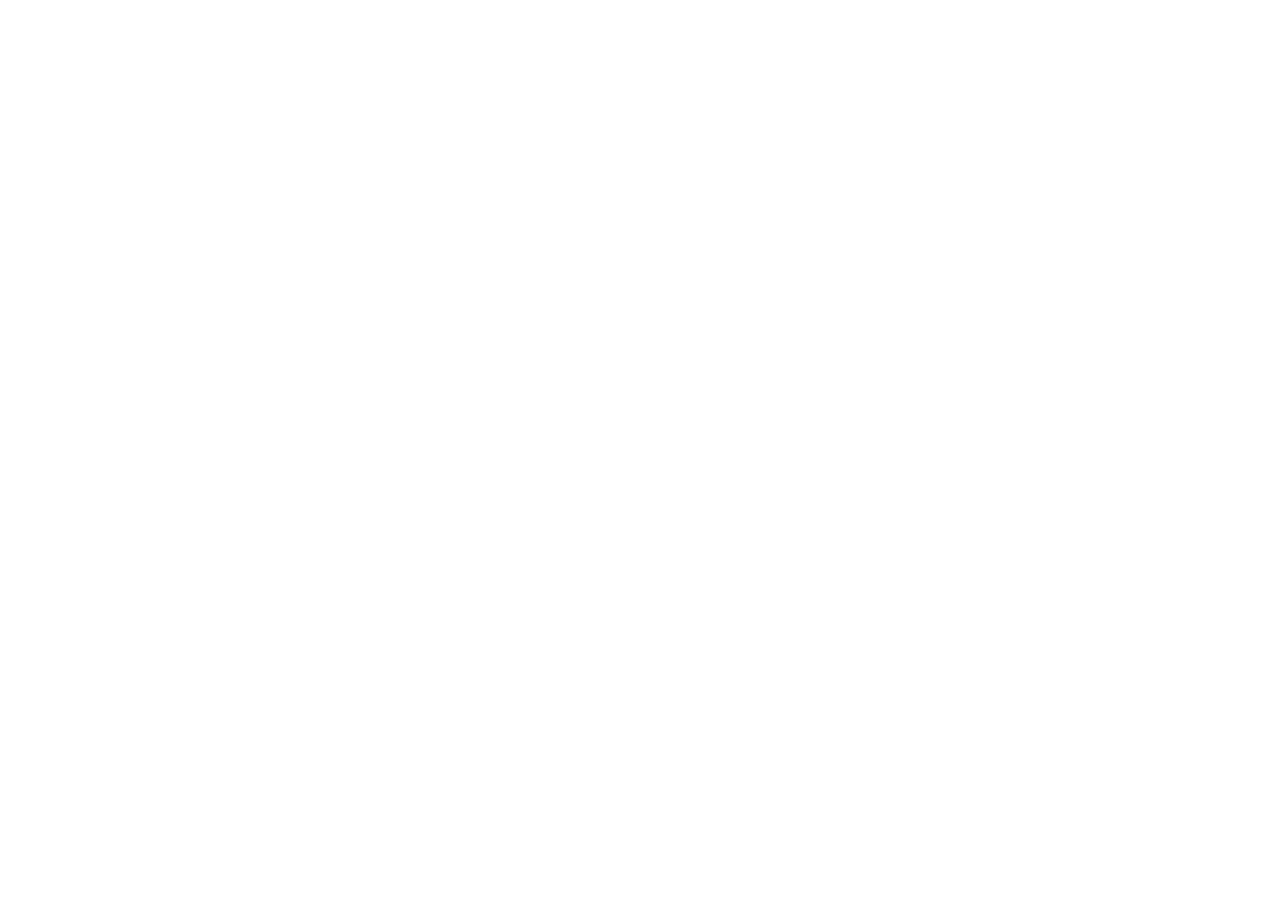
==== index.html @ 475f8e5d "Add temporary index.html redirecting to my homepage" ====
<!DOCTYPE html>
<html>
<head>
<meta charset="utf-8"/>
<meta http-equiv="refresh" content="0;url=https://www.mat.uniroma2.it/~pasquale/">
<title>Francesco Pasquale</title>
</head>
<body>
</body>
</html>
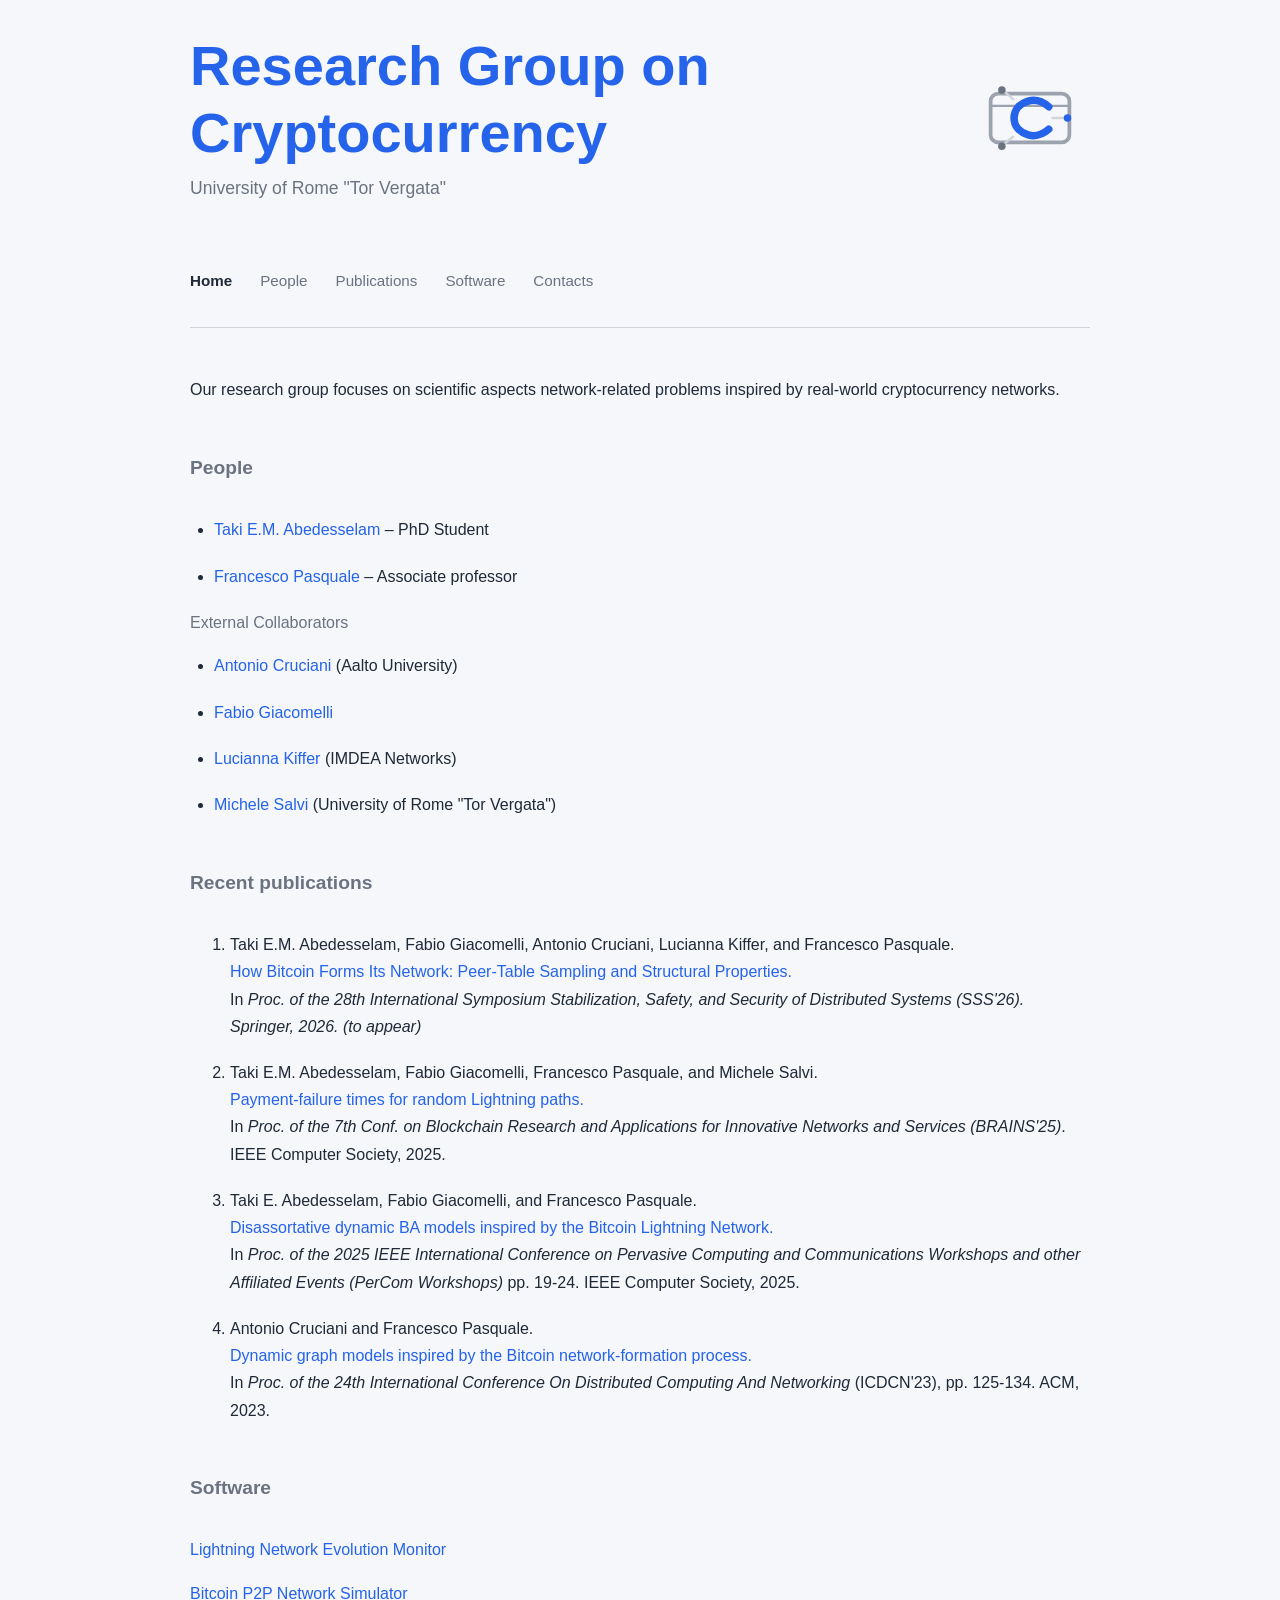
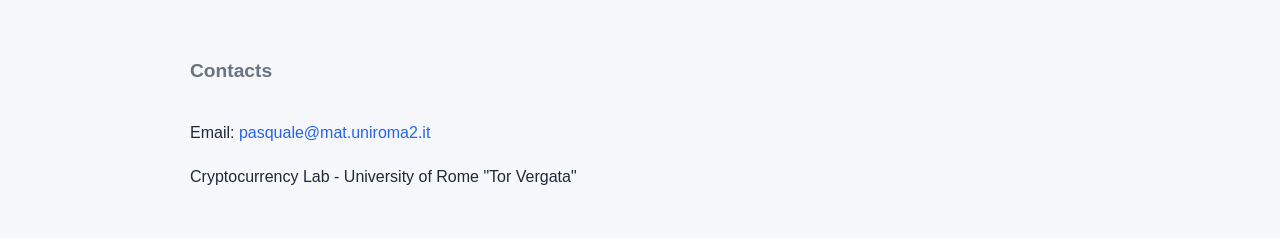
==== commit 5dd0cedb: "Website setup" ====
--- a/index.html
+++ b/index.html
@@ -1,11 +1,125 @@
 <!DOCTYPE html>
-<html>
+<html lang="en">
 <head>
-<meta charset="utf-8"/>
-<meta http-equiv="refresh" content="0;url=https://www.mat.uniroma2.it/~pasquale/">
-<title>Francesco Pasquale</title>
+    <meta charset="UTF-8">
+    <title>Cryptocurrency Lab - University of Rome "Tor Vergata"</title>
+    <link rel="stylesheet" href="style.css">
 </head>
 <body>
+
+<header>
+    <div class="heading">
+        <div class="heading-text">
+            <h1>Research Group on Cryptocurrency</h1>
+            <p>University of Rome "Tor Vergata"</p>
+        </div>
+        <img src="crypto_lab_logo.svg" alt="Crypto Lab Logo" class="logo">
+    </div>
+</header>
+
+<nav class="navbar">
+    <ul class="navbar-links">
+        <li><a class="active" href="#home">Home</a></li>
+        <li><a href="#people">People</a></li>
+        <li><a href="#publications">Publications</a></li>
+        <li><a href="#software">Software</a></li>
+        <li><a href="#contacts">Contacts</a></li>
+    </ul>
+</nav>
+
+<main class="container">
+
+    <section>
+        Our research group focuses on scientific aspects network-related
+        problems inspired by real-world cryptocurrency networks. 
+    </section>
+
+    <section id="people">
+        <h2>People</h2>
+        <ul class="people-list">
+            <li><a href="https://taki-abedesselam.github.io/" target="_blank">Taki E.M. Abedesselam</a> – PhD Student</li>
+            <li><a href="https://francescopasquale.it" target="_blank">Francesco Pasquale</a> – Associate professor</a></li>
+        </ul>
+    </section>
+    
+    <section id="collaborators">
+        <h3>External Collaborators</h3>
+        <ul class="people-list">
+            <li><a href="https://antonio-cruciani.github.io" target="_blank">Antonio Cruciani</a> (Aalto University)</a></li>
+            <li><a href="https://fabio-giacomelli.github.io/" target="_blank">Fabio Giacomelli</a> </li>
+            <li><a href="https://luciannakiffer.com/" target="_blank">Lucianna Kiffer</a> (IMDEA Networks)</li>
+            <li><a href="https://www.mat.uniroma2.it/~salvi/" target="_blank">Michele Salvi</a> (University of Rome "Tor Vergata")</li>
+        </ul>
+    </section>
+
+    <section id="publications">
+        <h2>Recent publications</h2>
+        <ol>
+<li>
+            Taki E.M. Abedesselam, Fabio Giacomelli, Antonio Cruciani, Lucianna Kiffer, and 
+            Francesco Pasquale.<br />
+            <a href="https://doi.org/10.48550/arXiv.2609.07609"
+            target="_blank">How Bitcoin Forms Its Network: Peer-Table Sampling
+            and Structural Properties.</a><br />
+            In <i>Proc. of the 28th International Symposium Stabilization,
+            Safety, and Security of Distributed Systems (SSS'26). Springer,
+            2026. (to appear)</i>
+            </li>
+            <li>
+            Taki E.M. Abedesselam, Fabio Giacomelli, Francesco Pasquale, and Michele
+            Salvi.<br />
+            <a href="https://doi.org/10.1109/BRAINS67003.2025.11302927"
+            target="_blank">Payment-failure times for random Lightning paths.</a><br />
+            In <i>Proc. of the 7th Conf. on Blockchain Research and Applications for
+            Innovative Networks and Services (BRAINS'25)</i>. IEEE Computer Society, 2025.
+            </li>
+
+            <li>
+            Taki E. Abedesselam, Fabio Giacomelli, and Francesco Pasquale.<br />
+            <a href="https://doi.org/10.1109/PerComWorkshops65533.2025.00035"
+            target="_blank">Disassortative dynamic BA models inspired by the Bitcoin
+            Lightning Network.</a><br />
+            In <i>Proc. of the 2025 IEEE International Conference on Pervasive Computing
+            and Communications Workshops and other Affiliated Events (PerCom Workshops)</i>
+            pp. 19-24. IEEE Computer Society, 2025.
+            </li>
+
+            <li>
+            Antonio Cruciani and Francesco Pasquale.<br />
+            <a href="https://doi.org/10.1145/3571306.3571398" target="_blank">Dynamic graph
+            models inspired by the Bitcoin network-formation process.</a><br />
+            In <i>Proc. of the 24th International Conference On Distributed Computing And
+            Networking</i> (ICDCN'23), pp. 125-134. ACM, 2023.
+            </li>
+
+        </ol>
+    </section>
+
+    <section id="software">
+        <h2>Software</h2>
+        <p>
+            <a href="./code/lnmonitor/" target="_blank">Lightning Network Evolution Monitor</a>
+        </p> 
+        <p>
+            <a href="./code/bitcoin_p2p_network_simulator/" target="_blank">Bitcoin P2P Network Simulator</a>
+        </p>
+
+    </section>
+
+
+    <section id="contacts">
+        <h2>Contacts</h2>
+        <p>
+            Email: <a href="mailto:pasquale@mat.uniroma2.it">pasquale@mat.uniroma2.it</a>
+        </p>
+    </section>
+
+</main>
+
+<footer>
+    <p>Cryptocurrency Lab - University of Rome "Tor Vergata"</p>
+</footer>
+
 </body>
 </html>
 
--- a/style.css
+++ b/style.css
@@ -0,0 +1,273 @@
+:root {
+  --bg: #f5f7fa;
+  --text: #1f2937;
+  --muted: #6b7280;
+  --primary: #2563eb;
+  --border: #d1d5db;
+
+  --max-width: 900px;
+}
+
+*,
+*::before,
+*::after {
+  box-sizing: border-box;
+}
+
+body {
+  margin: 0;
+  padding: 2rem;
+
+  background: var(--bg);
+  color: var(--text);
+
+font-family:
+  "Inter",
+  "Noto Sans",
+  "Liberation Sans",
+  "DejaVu Sans",
+  sans-serif;
+
+  line-height: 1.7;
+}
+
+body > * {
+  max-width: var(--max-width);
+  margin-inline: auto;
+}
+
+h1 {
+  margin-top: 1rem;
+  margin-bottom: 0.5rem;
+
+  font-size: clamp(2.2rem, 5vw, 3.5rem);
+  line-height: 1.2;
+
+  color: var(--primary);
+}
+
+h2 {
+  margin-top: 3rem;
+  margin-bottom: 2rem;
+
+  font-size: 1.2rem;
+  font-weight: 600;
+
+  color: var(--muted);
+}
+
+h3 {
+  margin-top: 1rem;
+  margin-bottom: 0rem;
+
+  /* padding-bottom: 0.5rem; */
+
+  font-weight: 400;
+  color: var(--muted);
+  /* border-bottom: 2px solid var(--border); */
+
+  font-size: 1rem;
+}
+
+p,
+li {
+  font-size: 1rem;
+}
+
+ul {
+  padding-left: 1.5rem;
+}
+
+li {
+  margin-bottom: 1.2rem;
+}
+
+a {
+  color: var(--primary);
+  text-decoration: none;
+
+  transition: color 0.2s ease;
+}
+
+a:hover {
+  text-decoration: underline;
+}
+
+b {
+  color: #111827;
+}
+
+code {
+  padding: 0.15rem 0.4rem;
+
+  border-radius: 4px;
+
+  background: #e5e7eb;
+
+  font-family:
+    "Fira Code",
+    "JetBrains Mono",
+    Consolas,
+    monospace;
+}
+
+hr {
+  margin: 3rem 0;
+  border: none;
+  border-top: 1px solid var(--border);
+}
+
+#contatti + p {
+  padding: 1rem;
+
+  border: 1px solid var(--border);
+  border-radius: 8px;
+
+  background: white;
+}
+
+@media (max-width: 768px) {
+
+  body {
+    padding: 1.25rem;
+  }
+
+  h1 {
+    font-size: 2.3rem;
+  }
+
+  h3 {
+    font-size: 1.2rem;
+  }
+
+}
+
+
+/* ==========================
+   Navigation
+   ========================== */
+
+.navbar {
+  position: sticky;
+  top: 0;
+  z-index: 100;
+
+  max-width: var(--max-width);
+  margin: 0 auto 3rem;
+  padding: 0.9rem 0;
+
+  display: flex;
+  justify-content: space-between;
+  align-items: center;
+
+  background: var(--bg);
+
+  border-bottom: 1px solid var(--border);
+}
+
+.navbar-brand {
+  font-size: 1.1rem;
+  font-weight: 600;
+  color: var(--text);
+}
+
+.navbar-brand:hover {
+  text-decoration: none;
+  color: var(--primary);
+}
+
+.navbar-links {
+  display: flex;
+  gap: 1.75rem;
+
+  list-style: none;
+  margin: 0;
+  padding: 0;
+}
+
+.navbar-links a {
+  color: var(--muted);
+  font-size: 0.95rem;
+  font-weight: 500;
+
+  transition:
+    color 0.2s ease,
+    opacity 0.2s ease;
+}
+
+.navbar-links a:hover,
+.navbar-links a:focus-visible {
+  color: var(--primary);
+  text-decoration: none;
+}
+
+.navbar-links a.active {
+  color: var(--text);
+  font-weight: 600;
+}
+
+@media (max-width: 768px) {
+
+  .navbar {
+    flex-direction: column;
+    align-items: flex-start;
+    gap: 1rem;
+  }
+
+  .navbar-links {
+    flex-wrap: wrap;
+    gap: 1rem 1.5rem;
+  }
+
+}
+
+/* ==========================
+   Header
+   ========================== */
+
+header {
+  max-width: var(--max-width);
+  margin: 0 auto 3rem;
+}
+
+.heading {
+  display: flex;
+  justify-content: space-between;
+  align-items: center;
+  gap: 2rem;
+}
+
+.heading-text {
+  flex: 1;
+}
+
+.heading-text h1 {
+  margin: 0;
+  color: var(--primary);
+}
+
+.heading-text p {
+  margin: 0.5rem 0 0;
+  color: var(--muted);
+  font-size: 1.1rem;
+}
+
+.logo {
+  width: 120px;
+  height: auto;
+  flex-shrink: 0;
+}
+
+/* Mobile layout */
+@media (max-width: 768px) {
+
+  .heading {
+    flex-direction: column;
+    text-align: center;
+  }
+
+  .logo {
+    width: 90px;
+  }
+
+}
